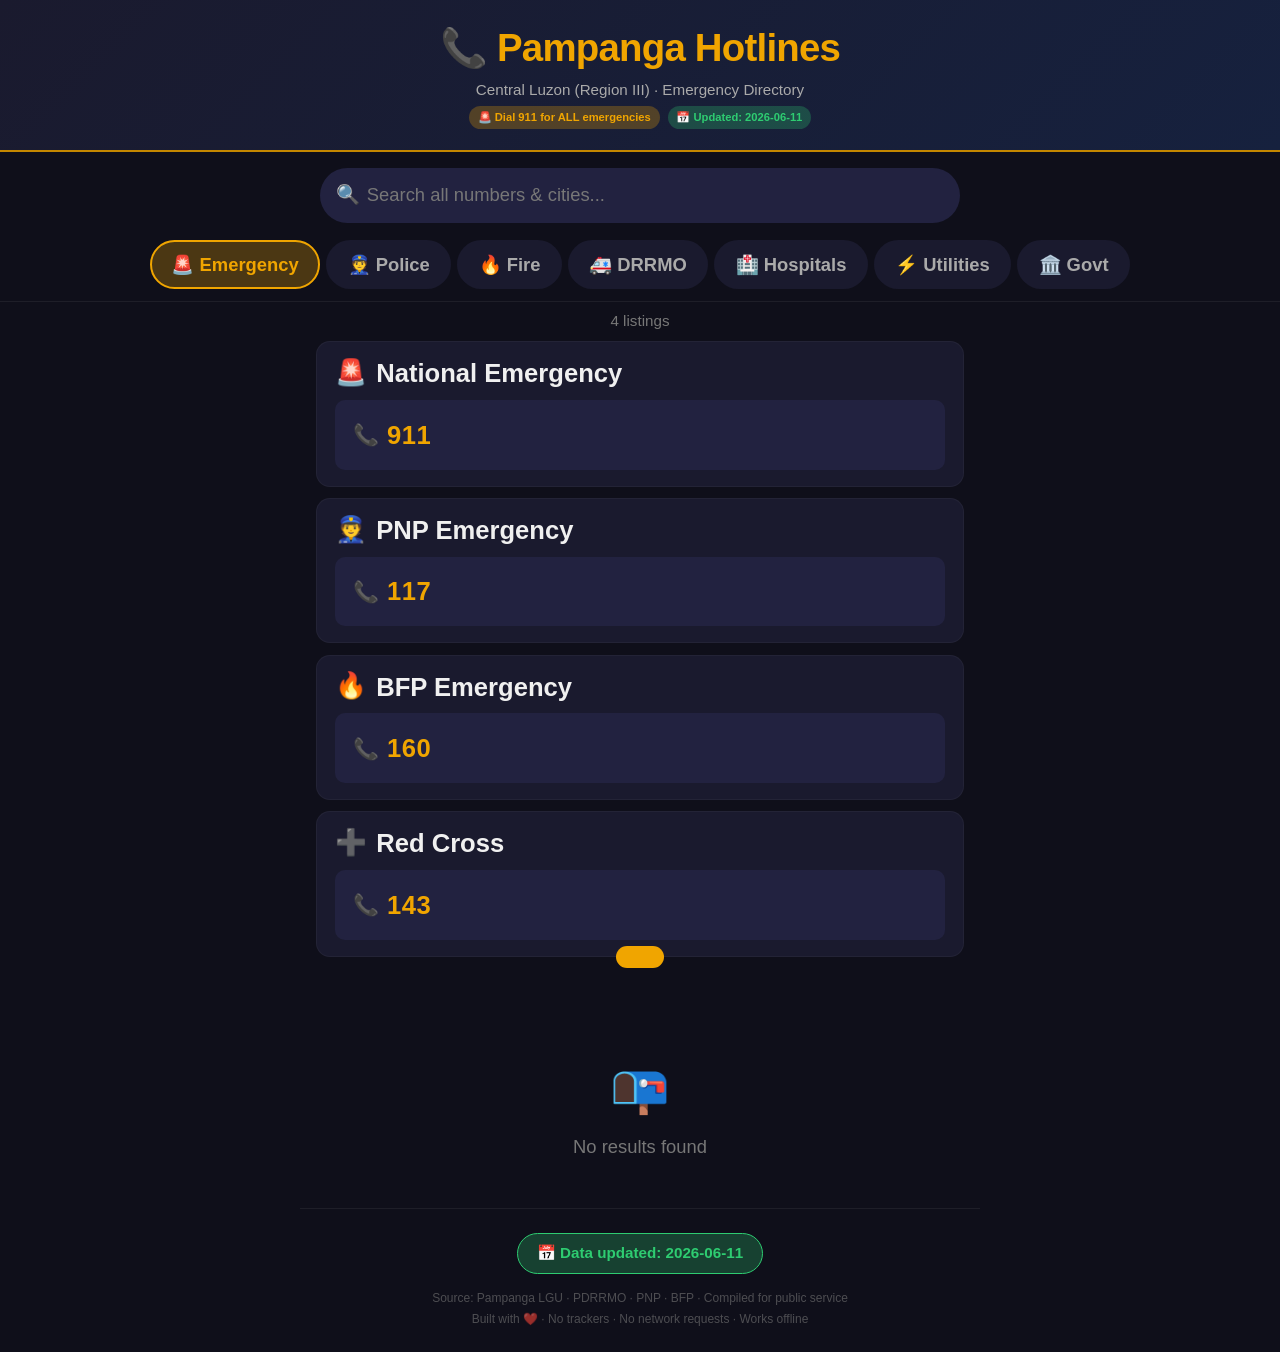
==== pampanga-hotlines/index.html @ 629a91fc "Add Pampanga Emergency Hotlines Directory — dark theme, tap-to-call, all 22 LGUs" ====
<!DOCTYPE html>
<html lang="en">
<head>
<meta charset="UTF-8">
<meta name="viewport" content="width=device-width, initial-scale=1.0, user-scalable=yes">
<title>Pampanga Emergency Hotlines</title>
<meta name="description" content="Pampanga Emergency Hotlines Directory — Police, Fire, DRRMO, Hospitals, Utilities, Government">
<meta name="theme-color" content="#1a1a2e">
<style>
:root {
  --bg: #0f0f1a;
  --surface: #1a1a2e;
  --surface2: #222240;
  --amber: #f0a500;
  --amber-glow: #f0a50044;
  --amber-dim: #c48700;
  --red: #e63946;
  --red-glow: #e6394644;
  --green: #2ecc71;
  --green-glow: #2ecc7144;
  --blue: #4a90d9;
  --blue-glow: #4a90d944;
  --text: #f0f0f0;
  --text-dim: #aaa;
  --text-muted: #777;
  --radius: 14px;
  --radius-sm: 10px;
  --font-xl: clamp(1.6rem, 4vw, 2.4rem);
  --font-lg: clamp(1.2rem, 3vw, 1.6rem);
  --font-md: clamp(0.95rem, 2.5vw, 1.15rem);
  --font-sm: clamp(0.8rem, 2vw, 0.95rem);
}
*, *::before, *::after { box-sizing: border-box; margin: 0; padding: 0; }
html { font-size: 16px; scroll-behavior: smooth; -webkit-tap-highlight-color: transparent; }
body {
  font-family: -apple-system, BlinkMacSystemFont, 'Segoe UI', Roboto, 'Helvetica Neue', Arial, sans-serif;
  background: var(--bg);
  color: var(--text);
  min-height: 100vh;
  min-height: 100dvh;
  line-height: 1.5;
  -webkit-font-smoothing: antialiased;
}

/* ── HEADER ── */
.header {
  background: linear-gradient(135deg, #1a1a2e 0%, #16213e 100%);
  border-bottom: 2px solid var(--amber-dim);
  padding: 1.2rem 1rem 0.8rem;
  text-align: center;
  position: sticky;
  top: 0;
  z-index: 100;
}
.header h1 {
  font-size: var(--font-xl);
  color: var(--amber);
  margin-bottom: 0.15rem;
  letter-spacing: -0.02em;
}
.header .subtitle {
  font-size: var(--font-sm);
  color: var(--text-dim);
  margin-bottom: 0.25rem;
}
.header .badge-row {
  display: flex;
  gap: 0.5rem;
  justify-content: center;
  flex-wrap: wrap;
  margin-bottom: 0.5rem;
}
.badge {
  display: inline-block;
  font-size: 0.7rem;
  padding: 0.2rem 0.55rem;
  border-radius: 99px;
  background: var(--amber-glow);
  color: var(--amber);
  font-weight: 600;
}
.badge.updated {
  background: var(--green-glow);
  color: var(--green);
  cursor: default;
}

/* ── SEARCH ── */
.search-wrap {
  margin: 1rem 1rem 0.5rem;
  position: relative;
  max-width: 640px;
  margin-left: auto;
  margin-right: auto;
}
.search-wrap input {
  width: 100%;
  padding: 0.9rem 1rem 0.9rem 2.8rem;
  font-size: var(--font-md);
  background: var(--surface2);
  border: 2px solid transparent;
  border-radius: 99px;
  color: var(--text);
  outline: none;
  transition: border-color 0.2s, box-shadow 0.2s;
}
.search-wrap input:focus {
  border-color: var(--amber);
  box-shadow: 0 0 0 4px var(--amber-glow);
}
.search-wrap input::placeholder { color: var(--text-muted); }
.search-wrap .search-icon {
  position: absolute;
  left: 1rem;
  top: 50%;
  transform: translateY(-50%);
  font-size: 1.2rem;
  pointer-events: none;
}
.search-wrap .clear-btn {
  position: absolute;
  right: 0.8rem;
  top: 50%;
  transform: translateY(-50%);
  background: none;
  border: none;
  color: var(--text-dim);
  font-size: 1.4rem;
  cursor: pointer;
  padding: 0.3rem 0.5rem;
  border-radius: 50%;
  display: none;
  line-height: 1;
}
.clear-btn.visible { display: block; }

/* ── TABS ── */
.tabs-outer {
  position: sticky;
  top: 0;
  z-index: 99;
  background: var(--bg);
  padding: 0.4rem 0 0.6rem;
  border-bottom: 1px solid #ffffff10;
  margin-bottom: 0.5rem;
}
.tabs {
  display: flex;
  gap: 0.4rem;
  overflow-x: auto;
  padding: 0.2rem 0.8rem;
  -webkit-overflow-scrolling: touch;
  scrollbar-width: none;
  max-width: 100%;
}
.tabs::-webkit-scrollbar { display: none; }
.tab {
  flex-shrink: 0;
  padding: 0.65rem 1rem;
  font-size: var(--font-sm);
  font-weight: 700;
  border: 2px solid transparent;
  border-radius: 99px;
  background: var(--surface);
  color: var(--text-dim);
  cursor: pointer;
  white-space: nowrap;
  transition: all 0.2s;
  user-select: none;
}
.tab.active {
  background: var(--amber-glow);
  border-color: var(--amber);
  color: var(--amber);
}
.tab:active { transform: scale(0.95); }

/* ── RESULTS COUNT ── */
.results-info {
  text-align: center;
  font-size: var(--font-sm);
  color: var(--text-muted);
  margin-bottom: 0.5rem;
  padding: 0 1rem;
}

/* ── CARDS ── */
.cards {
  display: flex;
  flex-direction: column;
  gap: 0.7rem;
  padding: 0 0.8rem 2rem;
  max-width: 680px;
  margin: 0 auto;
}
.card {
  background: var(--surface);
  border: 1px solid #ffffff0a;
  border-radius: var(--radius);
  padding: 1rem 1.1rem;
  transition: border-color 0.2s, box-shadow 0.2s;
}
.card:hover { border-color: #ffffff18; }
.card.hidden { display: none; }

.card-header {
  display: flex;
  align-items: flex-start;
  gap: 0.6rem;
  margin-bottom: 0.7rem;
}
.card-icon {
  font-size: 1.6rem;
  flex-shrink: 0;
  line-height: 1;
  margin-top: 0.1rem;
}
.card-title {
  font-size: var(--font-lg);
  font-weight: 700;
  color: var(--text);
  line-height: 1.2;
}
.card-subtitle {
  font-size: var(--font-sm);
  color: var(--text-dim);
  margin-top: 0.15rem;
}
.card-area {
  font-size: var(--font-sm);
  color: var(--text-muted);
  margin-top: 0.15rem;
  font-style: italic;
}
.er-badge {
  display: inline-block;
  margin-top: 0.2rem;
  font-size: 0.72rem;
  padding: 0.15rem 0.5rem;
  border-radius: 99px;
  background: var(--red-glow);
  color: var(--red);
  font-weight: 700;
}
.er-badge.er-direct {
  background: var(--blue-glow);
  color: var(--blue);
}

.card-numbers {
  display: flex;
  flex-direction: column;
  gap: 0.5rem;
}
.num-btn {
  display: flex;
  align-items: center;
  gap: 0.5rem;
  background: var(--surface2);
  border: 2px solid transparent;
  border-radius: var(--radius-sm);
  padding: 0.85rem 1rem;
  cursor: pointer;
  text-decoration: none;
  color: var(--amber);
  font-size: var(--font-lg);
  font-weight: 700;
  transition: all 0.15s;
  letter-spacing: 0.02em;
  -webkit-tap-highlight-color: transparent;
  user-select: none;
}
.num-btn:active {
  background: var(--amber-glow);
  border-color: var(--amber);
  transform: scale(0.97);
}
.num-btn .phone-icon { font-size: 1.3rem; flex-shrink: 0; }
.num-btn .num-text { flex: 1; word-break: break-all; }
.num-btn .copy-hint {
  font-size: 0.65rem;
  color: var(--text-muted);
  font-weight: 400;
  opacity: 0;
  transition: opacity 0.15s;
}
.num-btn:hover .copy-hint,
.num-btn:active .copy-hint { opacity: 1; }

/* ER direct line */
.num-btn.er-line {
  border-color: var(--blue);
  color: var(--blue);
  background: var(--blue-glow);
}
.num-btn.er-line:active {
  background: var(--blue-glow);
  border-color: var(--blue);
}

/* ── EMPTY STATE ── */
.empty-state {
  text-align: center;
  padding: 3rem 1rem;
  color: var(--text-muted);
}
.empty-state .empty-icon { font-size: 3rem; margin-bottom: 0.5rem; }
.empty-state p { font-size: var(--font-md); }

/* ── FOOTER ── */
.footer {
  text-align: center;
  padding: 1.5rem 1rem;
  font-size: var(--font-sm);
  color: var(--text-muted);
  border-top: 1px solid #ffffff10;
  max-width: 680px;
  margin: 0 auto;
}
.footer .update-btn {
  display: inline-block;
  margin-bottom: 0.5rem;
  padding: 0.5rem 1.2rem;
  background: var(--green-glow);
  color: var(--green);
  border: 1px solid var(--green);
  border-radius: 99px;
  font-size: var(--font-sm);
  font-weight: 700;
  cursor: default;
  text-decoration: none;
}
.footer .attribution {
  margin-top: 0.4rem;
  font-size: 0.75rem;
  opacity: 0.6;
}

/* ── TOAST ── */
.toast {
  position: fixed;
  bottom: 2rem;
  left: 50%;
  transform: translateX(-50%) translateY(100px);
  background: var(--amber);
  color: var(--bg);
  padding: 0.7rem 1.5rem;
  border-radius: 99px;
  font-weight: 700;
  font-size: var(--font-sm);
  z-index: 999;
  transition: transform 0.3s ease;
  pointer-events: none;
}
.toast.show { transform: translateX(-50%) translateY(0); }

/* ── RESPONSIVE ── */
@media (min-width: 500px) {
  .tabs { justify-content: center; }
  .tab { padding: 0.7rem 1.2rem; font-size: var(--font-md); }
}
@media (min-width: 700px) {
  .cards { padding: 0 1rem 3rem; }
}
</style>
</head>
<body>

<!-- HEADER -->
<header class="header" id="top">
  <h1>📞 Pampanga Hotlines</h1>
  <div class="subtitle">Central Luzon (Region III) · Emergency Directory</div>
  <div class="badge-row">
    <span class="badge">🚨 Dial 911 for ALL emergencies</span>
    <span class="badge updated" id="updateBadge">📅 Updated: </span>
  </div>
</header>

<!-- SEARCH -->
<div class="search-wrap">
  <span class="search-icon">🔍</span>
  <input type="search" id="searchInput" placeholder="Search all numbers &amp; cities..." autocomplete="off" enterkeyhint="search">
  <button class="clear-btn" id="clearBtn" aria-label="Clear search">✕</button>
</div>

<!-- TABS -->
<nav class="tabs-outer">
  <div class="tabs" id="tabBar"></div>
</nav>

<!-- RESULTS COUNT -->
<div class="results-info" id="resultsInfo"></div>

<!-- CARDS CONTAINER -->
<main class="cards" id="cardsContainer"></main>

<!-- EMPTY STATE (hidden by default) -->
<div class="empty-state hidden" id="emptyState">
  <div class="empty-icon">📭</div>
  <p>No results found</p>
</div>

<!-- FOOTER -->
<footer class="footer">
  <div class="update-btn" id="footerUpdate">📅 Data updated: </div>
  <div class="attribution">Source: Pampanga LGU · PDRRMO · PNP · BFP · Compiled for public service</div>
  <div class="attribution" style="margin-top:0.2rem">Built with ❤️ · No trackers · No network requests · Works offline</div>
</footer>

<!-- TOAST -->
<div class="toast" id="toast"></div>

<!-- ═══════════ EMBEDDED DATA ═══════════ -->
<script>
const DATA = {"meta":{"title":"Pampanga Emergency Hotlines","province":"Pampanga","region":"Central Luzon (Region III)","updated":"2026-06-11","note":"Dial 911 for all emergencies. Save these numbers."},"national":[{"name":"National Emergency","number":"911","icon":"🚨"},{"name":"PNP Emergency","number":"117","icon":"👮"},{"name":"BFP Emergency","number":"160","icon":"🔥"},{"name":"Red Cross","number":"143","icon":"➕"}],"provincial":[{"name":"PDRRMO Pampanga","numbers":["0961-645-8886","(045) 455-0278","0917-512-1827"],"icon":"🏛️"},{"name":"DOH HEMB OpCen","numbers":["0917-805-9756","0917-861-9528"],"icon":"🏥"}],"police":[{"city":"Angeles City","numbers":["(045) 322-7796","0917-851-9581"]},{"city":"Mabalacat City","numbers":["0905-413-8120","0948-552-4384"]},{"city":"San Fernando City","numbers":["0923-223-4956","0917-889-4425"]},{"city":"Apalit","numbers":["0998-598-5449","0998-967-3255"]},{"city":"Arayat","numbers":["0906-291-6662","0998-598-5450"]},{"city":"Bacolor","numbers":["0916-591-7559","0998-598-5451"]},{"city":"Candaba","numbers":["0915-512-3461","0998-598-5452"]},{"city":"Floridablanca","numbers":["0998-598-5453","0998-967-3259"]},{"city":"Guagua","numbers":["(045) 409-4420","0927-171-1286"]},{"city":"Lubao","numbers":["0915-131-2807","0920-550-0570"]},{"city":"Macabebe","numbers":["(045) 435-0542","0915-801-1925"]},{"city":"Magalang","numbers":["0915-599-9759","0998-598-5460"]},{"city":"Masantol","numbers":["0936-408-3598","0998-598-5461"]},{"city":"Mexico","numbers":["0915-810-8960","0998-598-5462"]},{"city":"Minalin","numbers":["0956-736-4425","0998-598-5463"]},{"city":"Porac","numbers":["0977-301-4154","0998-598-5464"]},{"city":"San Luis","numbers":["0998-598-5467","0998-967-3270"]},{"city":"San Simon","numbers":["(045) 402-4613","0998-598-5468"]},{"city":"Santa Ana","numbers":["0927-147-2505","0998-598-5470"]},{"city":"Santa Rita","numbers":["0917-931-1884","0998-598-5471"]},{"city":"Santo Tomas","numbers":["0998-598-5472","0995-924-8913"]},{"city":"Sasmuan","numbers":["0998-598-5469","0998-967-3272"]}],"fire":[{"city":"Angeles City","numbers":["(045) 888-5899","0995-822-3620"]},{"city":"Mabalacat City","numbers":["0933-990-9960"]},{"city":"San Fernando City","numbers":["(045) 961-2313","0923-235-9725"]},{"city":"Apalit","numbers":["(045) 652-0206","0931-047-5410"]},{"city":"Arayat","numbers":["911 (no direct line)"]},{"city":"Bacolor","numbers":["(045) 436-1828","0923-103-8363"]},{"city":"Candaba","numbers":["0933-183-3427","0976-363-6388"]},{"city":"Floridablanca","numbers":["0946-923-4836"]},{"city":"Guagua","numbers":["(045) 458-1899","0942-350-8696"]},{"city":"Lubao","numbers":["(045) 971-6950","0943-527-7958"]},{"city":"Macabebe","numbers":["(045) 435-1968"]},{"city":"Magalang","numbers":["0923-083-3690"]},{"city":"Masantol","numbers":["0923-422-2922"]},{"city":"Mexico","numbers":["(045) 966-3292","0942-060-4042"]},{"city":"Minalin","numbers":["0923-532-3026"]},{"city":"Porac","numbers":["0909-918-7205","0967-283-6777"]},{"city":"San Luis","numbers":["0923-344-7363"]},{"city":"San Simon","numbers":["(045) 880-0700","0923-415-4526"]},{"city":"Santa Ana","numbers":["0923-831-0367"]},{"city":"Santa Rita","numbers":["(045) 497-0250","0933-528-2480"]},{"city":"Santo Tomas","numbers":["0933-857-2076","(045) 407-6664"]},{"city":"Sasmuan","numbers":["0942-731-2489"]}],"drrmo":[{"city":"PDRRMO (Province)","numbers":["0961-645-8886","(045) 455-0278"]},{"city":"Angeles City","numbers":["0917-851-9581","0998-842-7746"]},{"city":"Mabalacat City","numbers":["0939-924-3166","0998-999-4357"]},{"city":"San Fernando City","numbers":["0939-922-2423","(045) 961-4357"]},{"city":"Apalit","numbers":["0998-180-9077"]},{"city":"Arayat","numbers":["0922-906-2071"]},{"city":"Bacolor","numbers":["0966-136-5586","0929-446-1940"]},{"city":"Candaba","numbers":["0915-110-6306","0961-605-6768"]},{"city":"Floridablanca","numbers":["0962-126-6282","0946-553-0910"]},{"city":"Guagua","numbers":["0999-805-0357"]},{"city":"Lubao","numbers":["0917-812-5607"]},{"city":"Macabebe","numbers":["0917-608-6038"]},{"city":"Magalang","numbers":["0917-146-9432"]},{"city":"Masantol","numbers":["0906-189-3021"]},{"city":"Mexico","numbers":["0970-828-4135","0905-918-7574"]},{"city":"Minalin","numbers":["0926-500-2119"]},{"city":"Porac","numbers":["0953-694-2079"]},{"city":"San Luis","numbers":["0948-995-3163"]},{"city":"San Simon","numbers":["0949-245-5764"]},{"city":"Santa Ana","numbers":["0997-788-4690"]},{"city":"Santa Rita","numbers":["0923-842-2399"]},{"city":"Santo Tomas","numbers":["0917-505-9197"]},{"city":"Sasmuan","numbers":["0961-645-6149"]}],"hospitals":[{"name":"JBLMGH","city":"San Fernando","numbers":["(045) 961-3363","(045) 961-3544"],"er":true},{"name":"AUF Medical Center","city":"Angeles","numbers":["(045) 625-2999","0919-059-7235"],"er":true},{"name":"Angeles Medical Center","city":"Angeles","numbers":["(045) 888-7150"],"er":"(045) 625-9389"},{"name":"RLMMC (Ospital Ning Angeles)","city":"Angeles","numbers":["(045) 322-4495"],"er":true},{"name":"Mother Teresa of Calcutta","city":"San Fernando","numbers":["(045) 861-4607","0917-538-3151"],"er":true},{"name":"OLMCMC","city":"San Fernando","numbers":["(045) 860-0993"],"er":"0920-965-3959"},{"name":"Sacred Heart of Jesus","city":"Angeles","numbers":["(045) 624-5606"],"er":true},{"name":"PRI Medical Center","city":"Angeles","numbers":["(045) 888-4747"],"er":true},{"name":"St. Raphael (Dau)","city":"Mabalacat","numbers":["(045) 892-2688"],"er":true},{"name":"Pampanga Medical Specialist","city":"Guagua","numbers":["(045) 455-1242"],"er":"(045) 455-7674"},{"name":"San Fernandino","city":"San Fernando","numbers":["(045) 860-1989"],"er":true},{"name":"V.L. Makabali","city":"San Fernando","numbers":["(045) 961-2234"],"er":true},{"name":"Dee Hwa Liong","city":"Angeles","numbers":["(045) 322-8888"],"er":true},{"name":"The Medical City-Angeles","city":"Angeles","numbers":["(045) 887-2882"],"er":true},{"name":"Apalit Doctor's","city":"Apalit","numbers":["(045) 652-0030"],"er":true},{"name":"Rosario Memorial","city":"Guagua","numbers":["(045) 900-0954"],"er":true}],"electric":[{"name":"PELCO 1","area":"Arayat, Candaba, Magalang, Mexico, San Luis, Sta. Ana","numbers":["0917-554-0565","0917-324-7983","0939-904-5226"]},{"name":"PELCO II","area":"Guagua, Lubao, Sasmuan, Sta. Rita, Porac, Floridablanca","numbers":["(045) 900-0423 (24/7)"]},{"name":"AEC","area":"Angeles City, parts of Mabalacat, Bacolor, Porac","numbers":["(045) 888-2888","0920-977-3644"]},{"name":"SFELAPCO","area":"San Fernando City","numbers":["(045) 961-3151"]}],"water":[{"name":"Angeles City Water District","numbers":["(045) 888-2242","(045) 322-5048"]},{"name":"San Fernando Water District","numbers":["(045) 961-3817","0939-915-2523"]},{"name":"Guagua Water District","numbers":["(045) 900-0114"]}],"halls":[{"city":"Angeles City","number":"(045) 322-7251"},{"city":"Mabalacat City","number":"(045) 331-2443"},{"city":"San Fernando City","number":"(045) 961-5705"},{"city":"Apalit","number":"(045) 652-0358"},{"city":"Arayat","number":"(045) 438-0271"},{"city":"Bacolor","number":"(045) 436-0084"},{"city":"Candaba","number":"(045) 409-0831"},{"city":"Floridablanca","number":"(045) 971-2021"},{"city":"Guagua","number":"(045) 900-0130"},{"city":"Lubao","number":"(045) 971-2050"},{"city":"Macabebe","number":"(045) 435-0541"},{"city":"Magalang","number":"(045) 438-0112"},{"city":"Masantol","number":"(045) 435-1316"},{"city":"Mexico","number":"(045) 966-2161"},{"city":"Minalin","number":"(045) 435-2207"},{"city":"Porac","number":"(045) 649-1005"},{"city":"San Luis","number":"(045) 435-0457"},{"city":"San Simon","number":"(045) 402-4611"},{"city":"Santa Ana","number":"(045) 409-1298"},{"city":"Santa Rita","number":"(045) 497-0565"},{"city":"Santo Tomas","number":"(045) 407-6663"},{"city":"Sasmuan","number":"(045) 435-3888"}],"telecom":[{"name":"PLDT","number":"171"},{"name":"Globe","number":"211 / (02) 7730-1000"},{"name":"Converge","number":"(045) 598-3000"}],"agencies":[{"name":"LTO Pampanga","number":"(045) 961-5631"},{"name":"PhilHealth","number":"(02) 8441-7442"},{"name":"SSS San Fernando","number":"(045) 961-3360"},{"name":"SSS Angeles","number":"(045) 322-3145"},{"name":"BIR RDO 21A","number":"(045) 961-2635"},{"name":"DFA Pampanga","number":"(045) 636-0007"}]};

// ── Category definitions ──
const CATS = [
  { id: 'emergency', label: '🚨 Emergency',   icon: '🚨', sources: ['national'] },
  { id: 'police',    label: '👮 Police',      icon: '👮', sources: ['police'] },
  { id: 'fire',      label: '🔥 Fire',        icon: '🔥', sources: ['fire'] },
  { id: 'drrmo',     label: '🚑 DRRMO',       icon: '🚑', sources: ['drrmo'] },
  { id: 'hospitals', label: '🏥 Hospitals',    icon: '🏥', sources: ['hospitals'] },
  { id: 'utilities', label: '⚡ Utilities',    icon: '⚡', sources: ['electric','water','telecom'] },
  { id: 'govt',      label: '🏛️ Govt',        icon: '🏛️', sources: ['halls','agencies','provincial'] },
];

let activeCat = 'emergency';
let searchQuery = '';

// ── Normalize a phone number string to digits-only for tel: links ──
function telHref(num) {
  let n = num.replace(/[^\d+]/g, '');
  // If it starts with 0, convert to +63
  if (n.startsWith('0')) n = '+63' + n.slice(1);
  // If it's just digits (e.g. 911, 117, 143, 171), prefix tel:
  if (/^\d+$/.test(n) && !n.startsWith('+')) n = n;
  return 'tel:' + n;
}

// ── Clean number for display ──
function cleanNum(num) { return num.trim(); }

// ── Build card HTML for a single entry ──
function buildCard(entry, source) {
  let icon = entry.icon || '';
  let title = '', subtitle = '', area = '', erHtml = '';
  let numbers = [];

  // Determine structure based on source and entry shape
  if (source === 'national') {
    icon = entry.icon || '';
    title = entry.name;
    numbers = [entry.number];
  } else if (source === 'provincial') {
    icon = entry.icon || '🏛️';
    title = entry.name;
    numbers = entry.numbers || [];
  } else if (source === 'police' || source === 'fire' || source === 'drrmo') {
    icon = source === 'police' ? '👮' : source === 'fire' ? '🔥' : '🚑';
    title = entry.city;
    numbers = entry.numbers || [];
  } else if (source === 'hospitals') {
    icon = '🏥';
    title = entry.name;
    subtitle = entry.city;
    numbers = entry.numbers || [];
    // ER badge
    if (entry.er === true) {
      erHtml = '<span class="er-badge">🚑 24/7 ER</span>';
    } else if (typeof entry.er === 'string') {
      erHtml = '<span class="er-badge er-direct">🚑 ER: ' + entry.er + '</span>';
    }
  } else if (source === 'electric') {
    icon = '⚡';
    title = entry.name;
    area = entry.area || '';
    numbers = entry.numbers || [];
  } else if (source === 'water') {
    icon = '💧';
    title = entry.name;
    numbers = entry.numbers || [];
  } else if (source === 'telecom') {
    icon = '📡';
    title = entry.name;
    numbers = [entry.number];
  } else if (source === 'halls') {
    icon = '🏛️';
    title = entry.city + ' Municipal Hall';
    numbers = [entry.number];
  } else if (source === 'agencies') {
    icon = '🏛️';
    title = entry.name;
    numbers = [entry.number];
  }

  // Build number buttons
  let numButtons = '';
  numbers.forEach(num => {
    let clean = cleanNum(num);
    let classes = 'num-btn';
    numButtons += '<a href="' + telHref(clean) + '" class="' + classes + '" onclick="handleCallClick(event,\'' + clean.replace(/'/g,"\\'") + '\')">' +
      '<span class="phone-icon">📞</span>' +
      '<span class="num-text">' + clean + '</span>' +
      '<span class="copy-hint">tap to call</span>' +
    '</a>';
  });

  // If hospital has an ER direct line (string), add it as a special button
  if (source === 'hospitals' && typeof entry.er === 'string') {
    numButtons += '<a href="' + telHref(entry.er) + '" class="num-btn er-line" onclick="handleCallClick(event,\'' + entry.er.replace(/'/g,"\\'") + '\')">' +
      '<span class="phone-icon">🚑</span>' +
      '<span class="num-text">' + cleanNum(entry.er) + ' (ER Direct)</span>' +
      '<span class="copy-hint">tap to call</span>' +
    '</a>';
  }

  let areaHtml = area ? '<div class="card-area">📍 ' + area + '</div>' : '';

  return '<div class="card" data-cat="' + getCatForSource(source) + '" data-search="' + escapeHtml((title + ' ' + subtitle + ' ' + area + ' ' + numbers.join(' ')).toLowerCase()) + '">' +
    '<div class="card-header">' +
      (icon ? '<span class="card-icon">' + icon + '</span>' : '') +
      '<div>' +
        '<div class="card-title">' + escapeHtml(title) + '</div>' +
        (subtitle ? '<div class="card-subtitle">' + escapeHtml(subtitle) + '</div>' : '') +
        areaHtml +
        erHtml +
      '</div>' +
    '</div>' +
    '<div class="card-numbers">' + numButtons + '</div>' +
  '</div>';
}

function escapeHtml(str) {
  return String(str).replace(/&/g,'&amp;').replace(/</g,'&lt;').replace(/>/g,'&gt;').replace(/"/g,'&quot;');
}

function getCatForSource(source) {
  for (let c of CATS) {
    if (c.sources.includes(source)) return c.id;
  }
  return 'emergency';
}

// ── Render all cards ──
function renderAllCards() {
  let html = '';
  let allEntries = [];

  CATS.forEach(cat => {
    cat.sources.forEach(src => {
      let entries = DATA[src];
      if (!entries) return;
      entries.forEach(entry => {
        allEntries.push({ entry, source: src, catId: cat.id });
      });
    });
  });

  // Build HTML in category order
  let catHtml = {};
  CATS.forEach(cat => { catHtml[cat.id] = ''; });

  allEntries.forEach(item => {
    let card = buildCard(item.entry, item.source);
    catHtml[item.catId] += card;
  });

  return { catHtml, allEntries };
}

const { catHtml: allCatHtml, allEntries: allCardEntries } = renderAllCards();

// ── DOM refs ──
const cardsContainer = document.getElementById('cardsContainer');
const searchInput = document.getElementById('searchInput');
const clearBtn = document.getElementById('clearBtn');
const tabBar = document.getElementById('tabBar');
const resultsInfo = document.getElementById('resultsInfo');
const emptyState = document.getElementById('emptyState');
const toast = document.getElementById('toast');

// ── Build tabs ──
CATS.forEach(cat => {
  let btn = document.createElement('button');
  btn.className = 'tab';
  btn.textContent = cat.label;
  btn.dataset.cat = cat.id;
  btn.addEventListener('click', () => setActiveCat(cat.id));
  tabBar.appendChild(btn);
});

// ── Render initial cards ──
function renderCards() {
  let html = '';
  if (searchQuery) {
    // Search mode: filter across ALL categories
    let q = searchQuery.toLowerCase();
    let shown = 0;
    CATS.forEach(cat => {
      cat.sources.forEach(src => {
        let entries = DATA[src];
        if (!entries) return;
        entries.forEach(entry => {
          // Build searchable text
          let searchText = '';
          if (entry.name) searchText += entry.name + ' ';
          if (entry.city) searchText += entry.city + ' ';
          if (entry.area) searchText += entry.area + ' ';
          let nums = entry.number ? [entry.number] : (entry.numbers || []);
          searchText += nums.join(' ');
          searchText = searchText.toLowerCase();

          if (searchText.includes(q)) {
            html += buildCard(entry, src);
            shown++;
          }
        });
      });
    });
    if (shown === 0) {
      emptyState.classList.remove('hidden');
      cardsContainer.innerHTML = '';
      resultsInfo.textContent = 'No results for "' + escapeHtml(searchQuery) + '"';
      return;
    }
    emptyState.classList.add('hidden');
    resultsInfo.textContent = shown + ' result' + (shown !== 1 ? 's' : '') + ' found';
  } else {
    // Category mode
    html = allCatHtml[activeCat] || '';
    emptyState.classList.add('hidden');
    // Count entries
    let count = 0;
    let activeCatObj = CATS.find(c => c.id === activeCat);
    if (activeCatObj) {
      activeCatObj.sources.forEach(src => {
        if (DATA[src]) count += DATA[src].length;
      });
    }
    resultsInfo.textContent = count + ' listing' + (count !== 1 ? 's' : '');
  }
  cardsContainer.innerHTML = html;
}

function setActiveCat(catId) {
  activeCat = catId;
  searchQuery = '';
  searchInput.value = '';
  clearBtn.classList.remove('visible');
  updateTabUI();
  renderCards();
}

function updateTabUI() {
  tabBar.querySelectorAll('.tab').forEach(t => {
    t.classList.toggle('active', t.dataset.cat === activeCat && !searchQuery);
  });
}

// ── Search handler ──
searchInput.addEventListener('input', function() {
  searchQuery = this.value.trim();
  if (searchQuery) {
    clearBtn.classList.add('visible');
  } else {
    clearBtn.classList.remove('visible');
  }
  updateTabUI();
  renderCards();
});

clearBtn.addEventListener('click', function() {
  searchInput.value = '';
  searchQuery = '';
  clearBtn.classList.remove('visible');
  updateTabUI();
  renderCards();
  searchInput.focus();
});

// ── Toast ──
function showToast(msg) {
  toast.textContent = msg;
  toast.classList.add('show');
  clearTimeout(toast._timeout);
  toast._timeout = setTimeout(() => toast.classList.remove('show'), 1800);
}

// ── Handle call click (copy fallback for desktop) ──
function handleCallClick(e, num) {
  // On mobile, tel: links work natively. On desktop, they may not.
  // We show a toast and try to copy the number as a fallback.
  if (!/Mobi|Android|iPhone/i.test(navigator.userAgent)) {
    // Desktop: copy number
    e.preventDefault();
    navigator.clipboard.writeText(num).then(() => {
      showToast('📋 Copied: ' + num);
    }).catch(() => {
      showToast('📞 ' + num);
    });
  } else {
    // Mobile: let tel: link do its thing, but show toast
    showToast('📞 Calling ' + num + '…');
  }
}

// ── Set update date ──
var updateDate = DATA.meta.updated;
document.getElementById('updateBadge').textContent = '📅 Updated: ' + updateDate;
document.getElementById('footerUpdate').textContent = '📅 Data updated: ' + updateDate;

// ── Init ──
updateTabUI();
renderCards();

// ── Keyboard shortcut: / to focus search ──
document.addEventListener('keydown', function(e) {
  if (e.key === '/' && document.activeElement !== searchInput && document.activeElement.tagName !== 'INPUT' && document.activeElement.tagName !== 'TEXTAREA') {
    e.preventDefault();
    searchInput.focus();
    searchInput.select();
    window.scrollTo({ top: 0, behavior: 'smooth' });
  }
  // Escape to clear search
  if (e.key === 'Escape' && document.activeElement === searchInput && searchQuery) {
    searchInput.value = '';
    searchQuery = '';
    clearBtn.classList.remove('visible');
    updateTabUI();
    renderCards();
    searchInput.blur();
  }
});

// ── Service Worker for offline (optional, but we're already zero-dependency) ──
console.log('✅ Pampanga Emergency Hotlines loaded · ' + updateDate + ' · Zero dependencies · All data embedded');
</script>
</body>
</html>
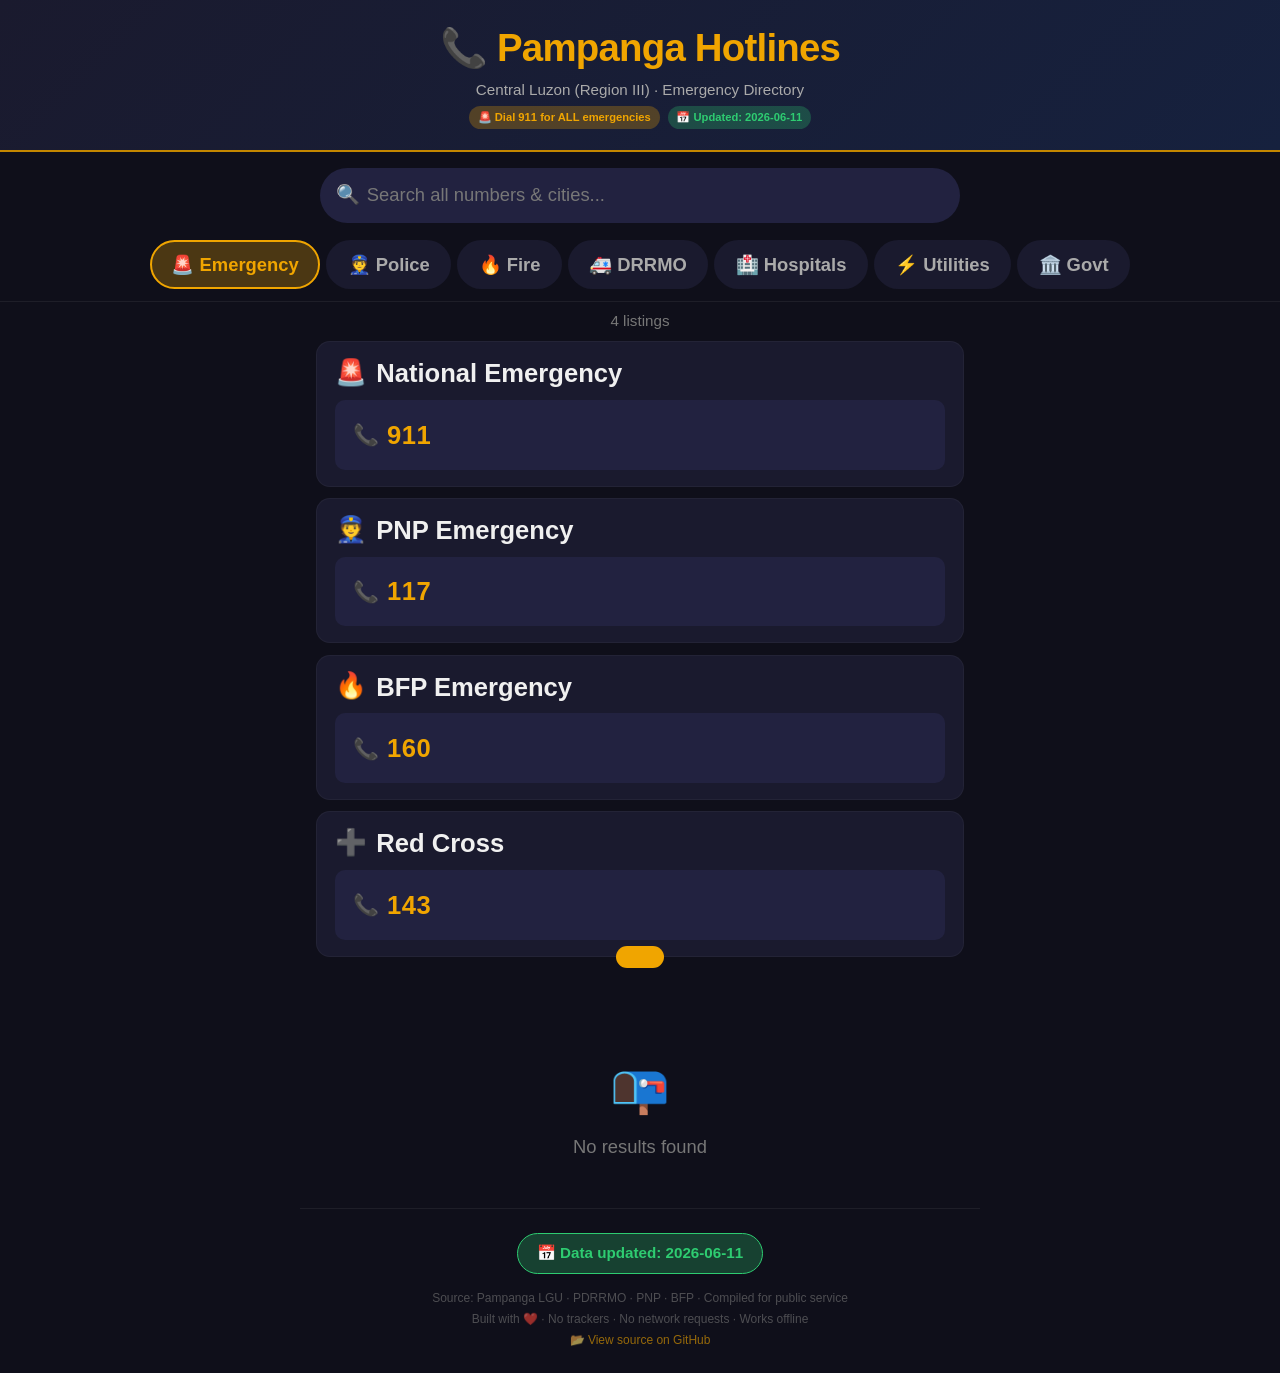
==== commit 53639da0: "Add GitHub source link in footer" ====
--- a/pampanga-hotlines/index.html
+++ b/pampanga-hotlines/index.html
@@ -405,6 +405,7 @@
   <div class="update-btn" id="footerUpdate">📅 Data updated: </div>
   <div class="attribution">Source: Pampanga LGU · PDRRMO · PNP · BFP · Compiled for public service</div>
   <div class="attribution" style="margin-top:0.2rem">Built with ❤️ · No trackers · No network requests · Works offline</div>
+  <div class="attribution" style="margin-top:0.2rem"><a href="https://github.com/lgnrvz/pampanga-hotlines" target="_blank" rel="noopener" style="color:#f0a500;text-decoration:none;">📂 View source on GitHub</a></div>
 </footer>
 
 <!-- TOAST -->
